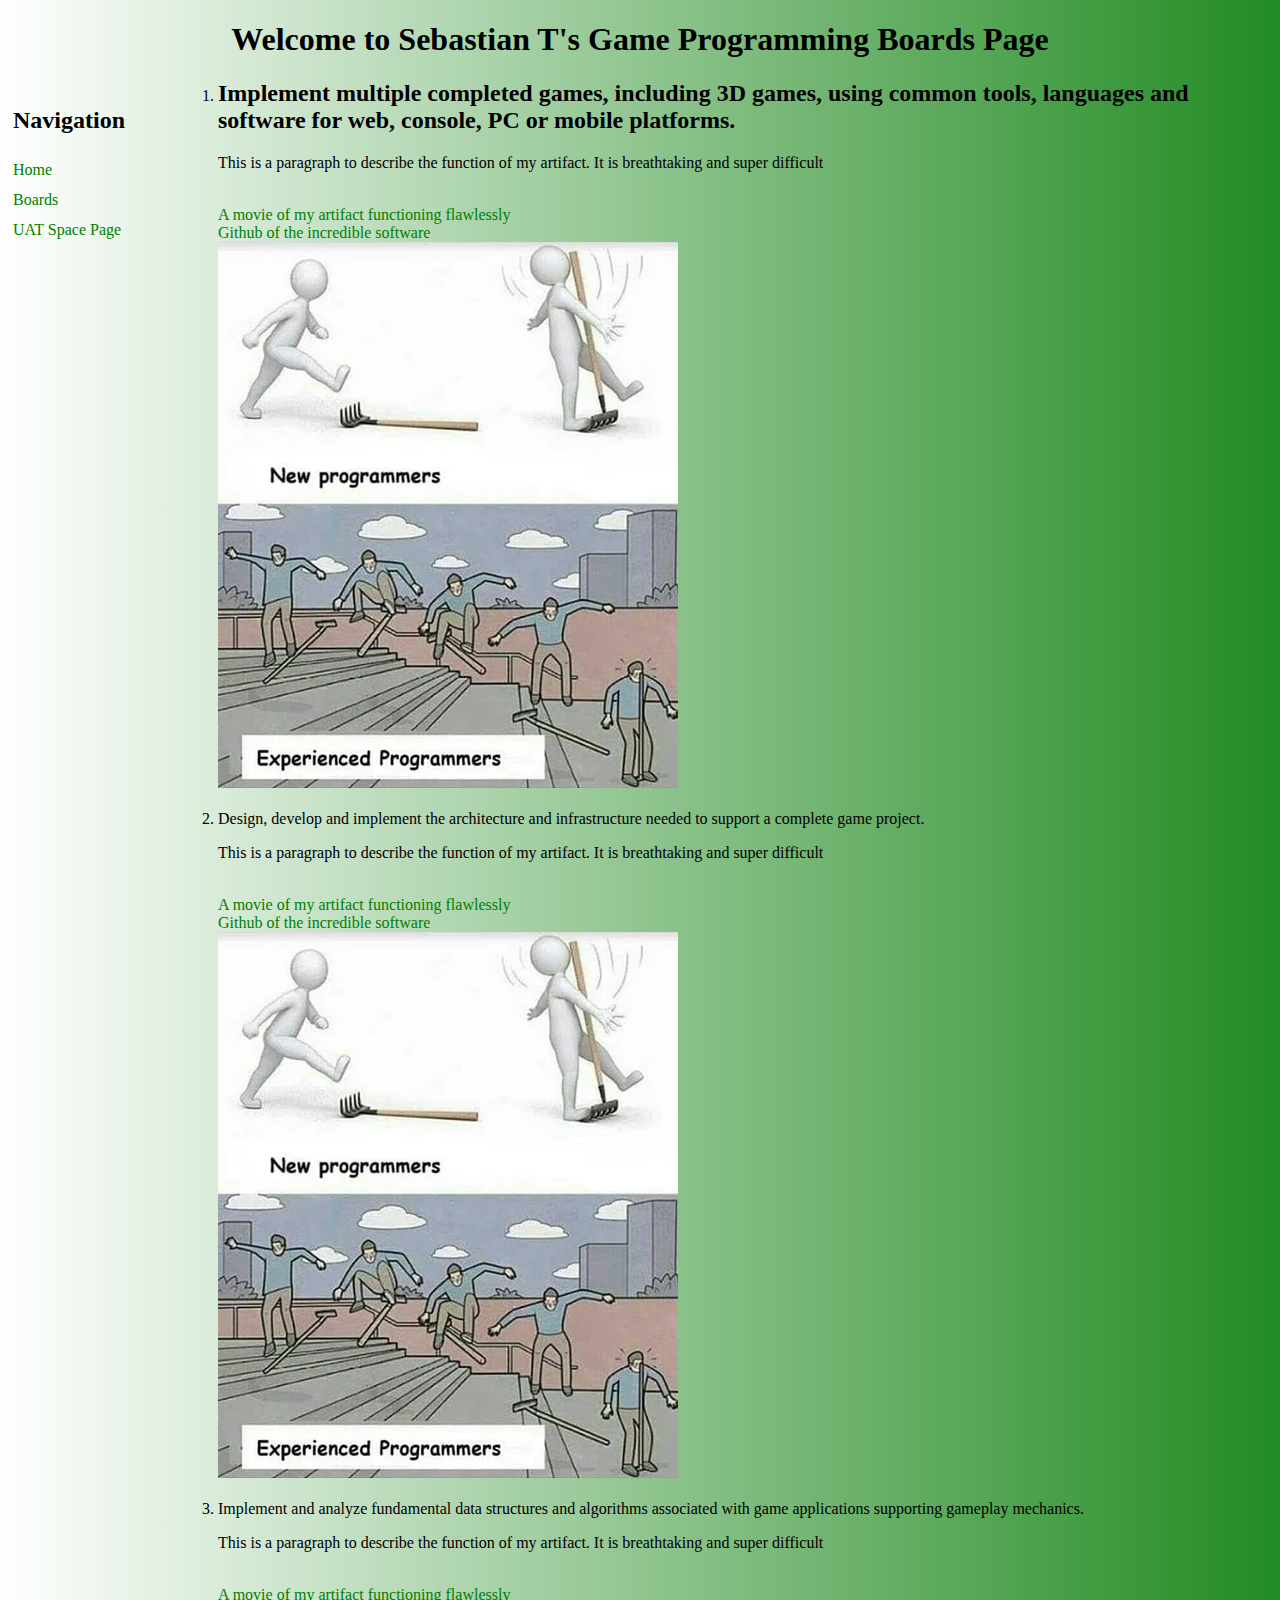
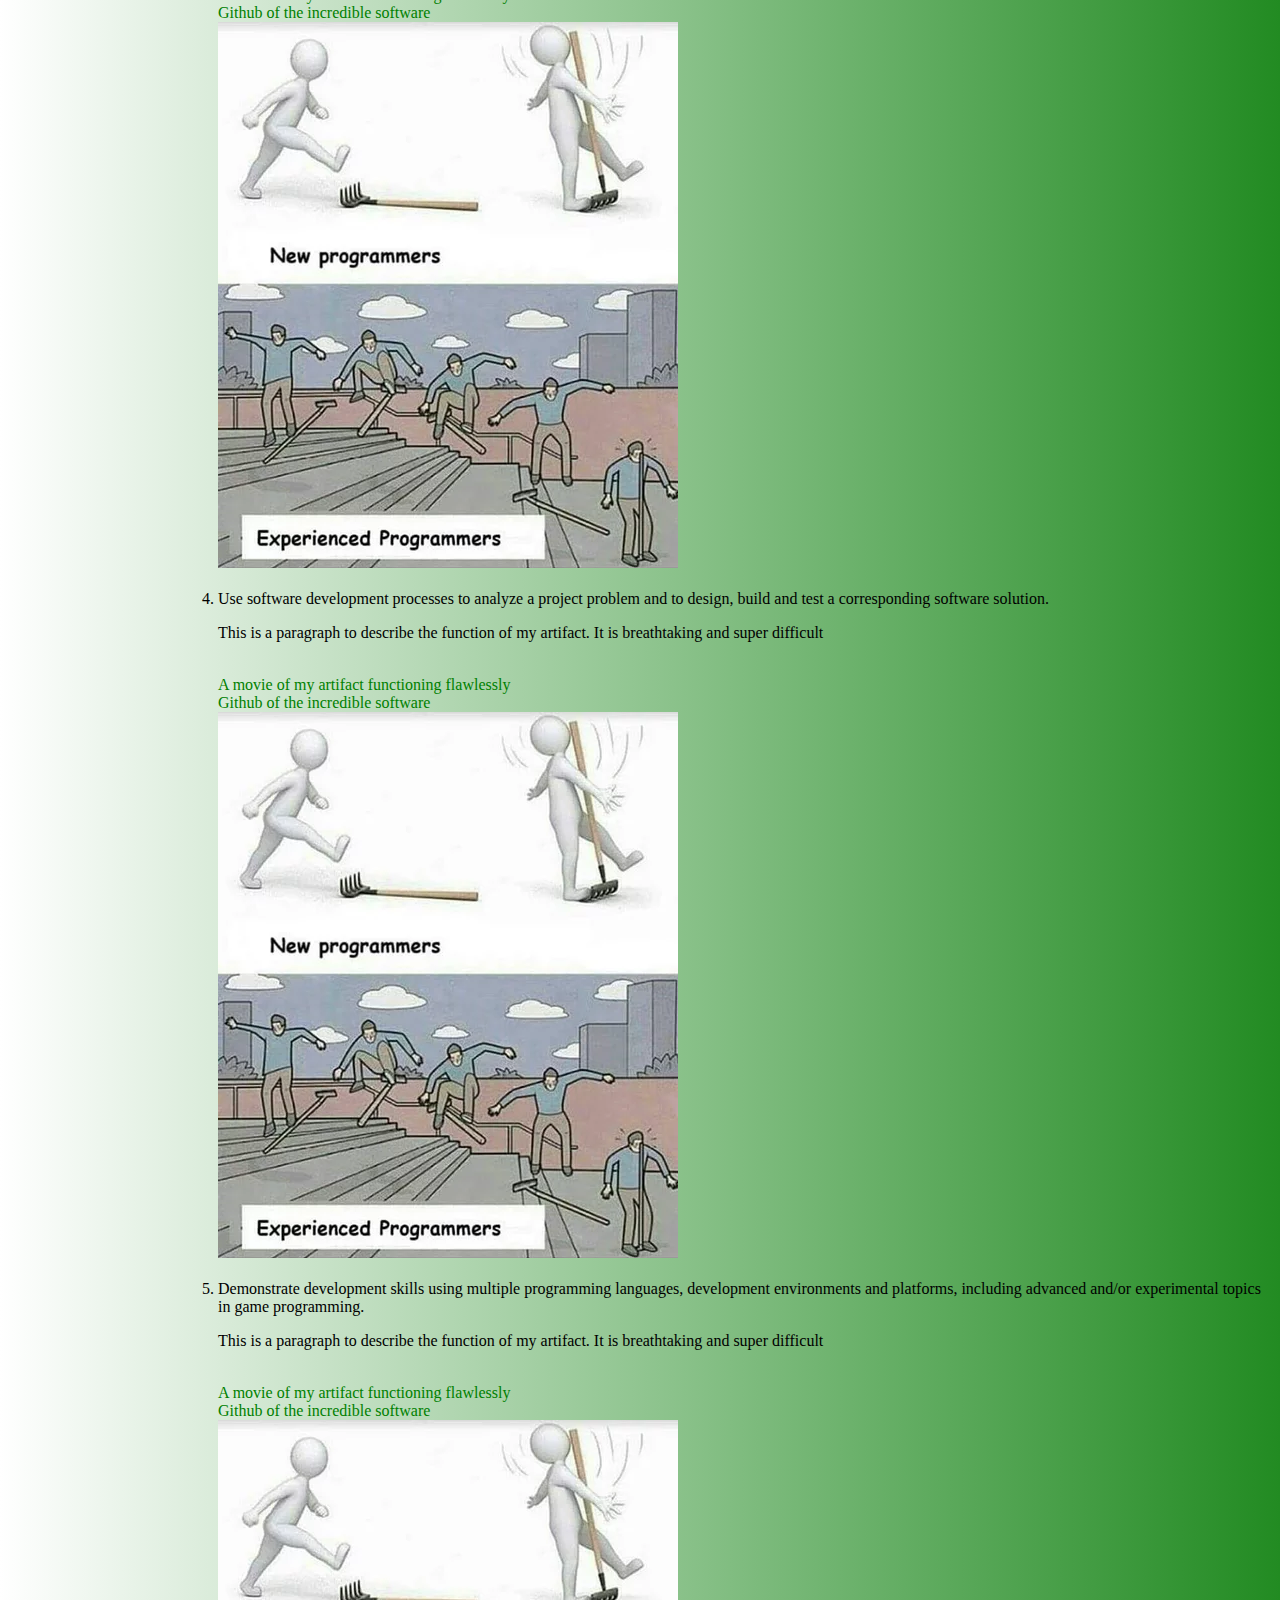
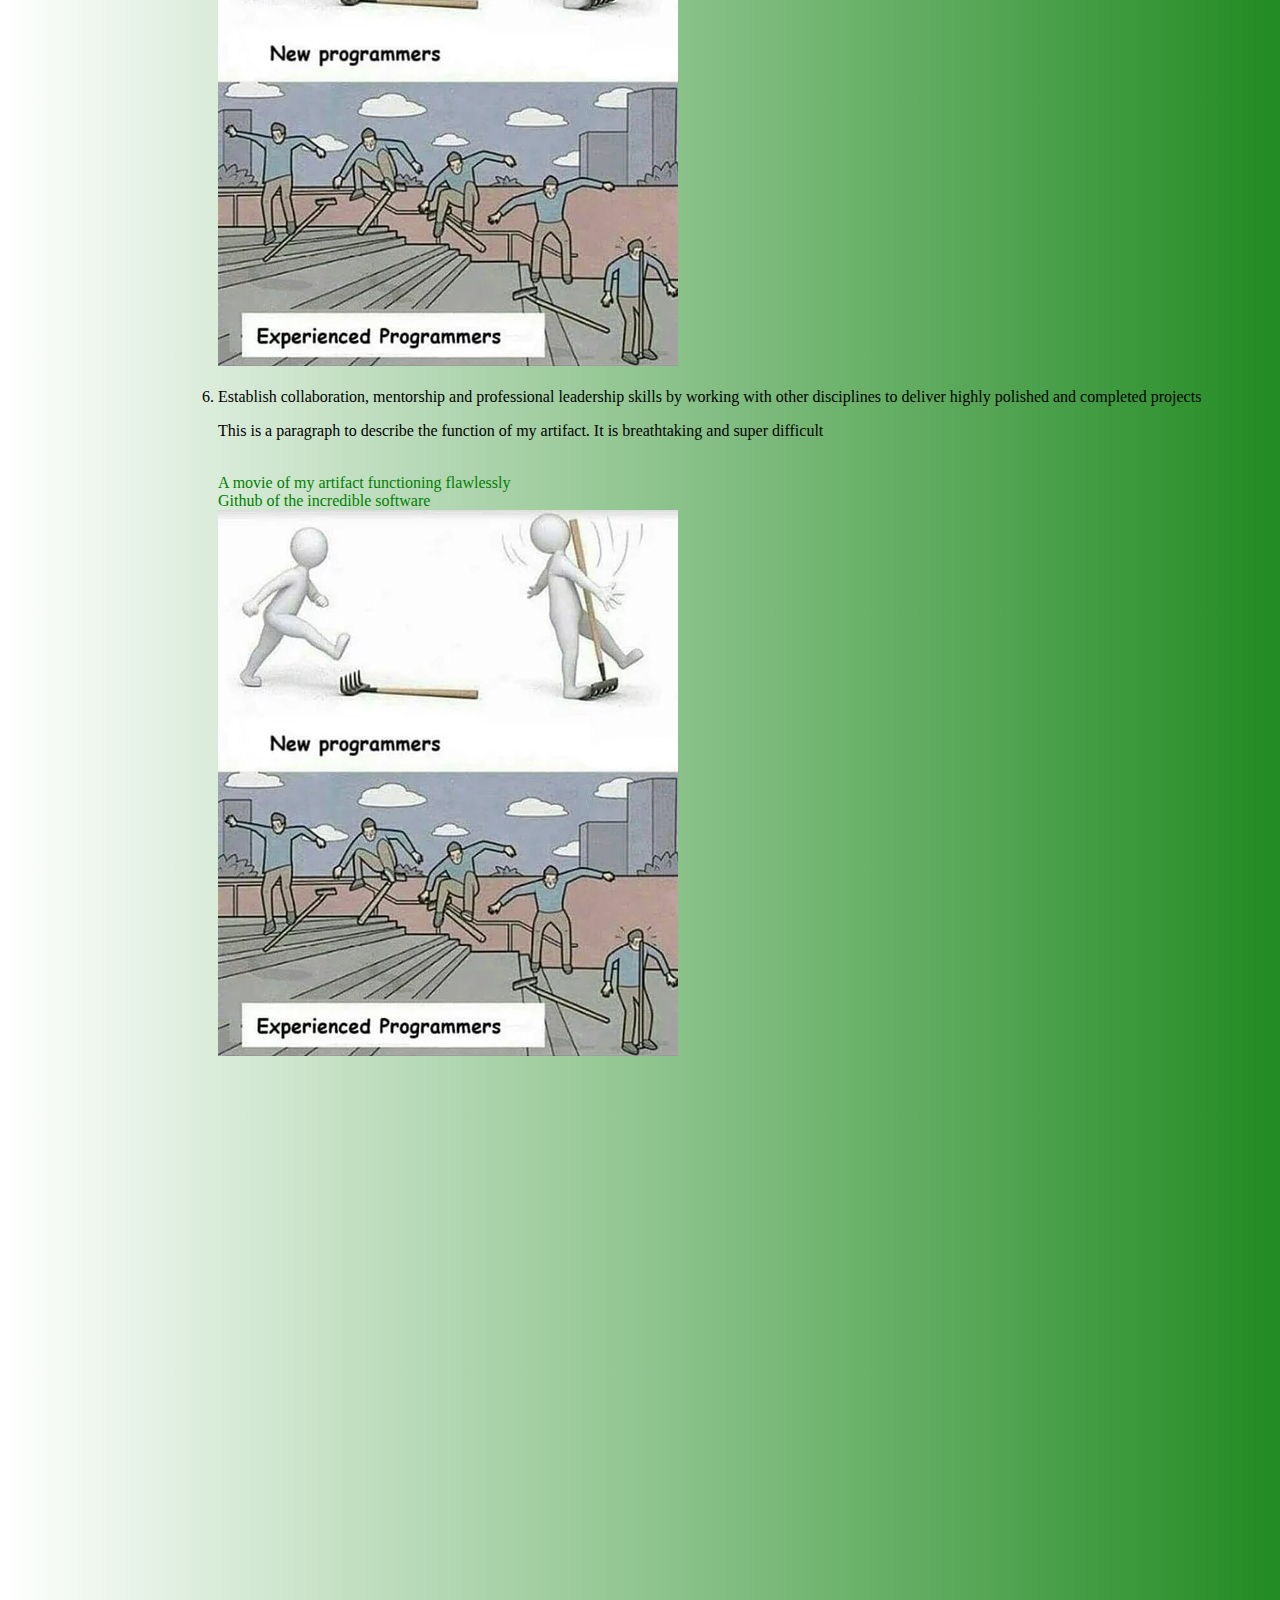
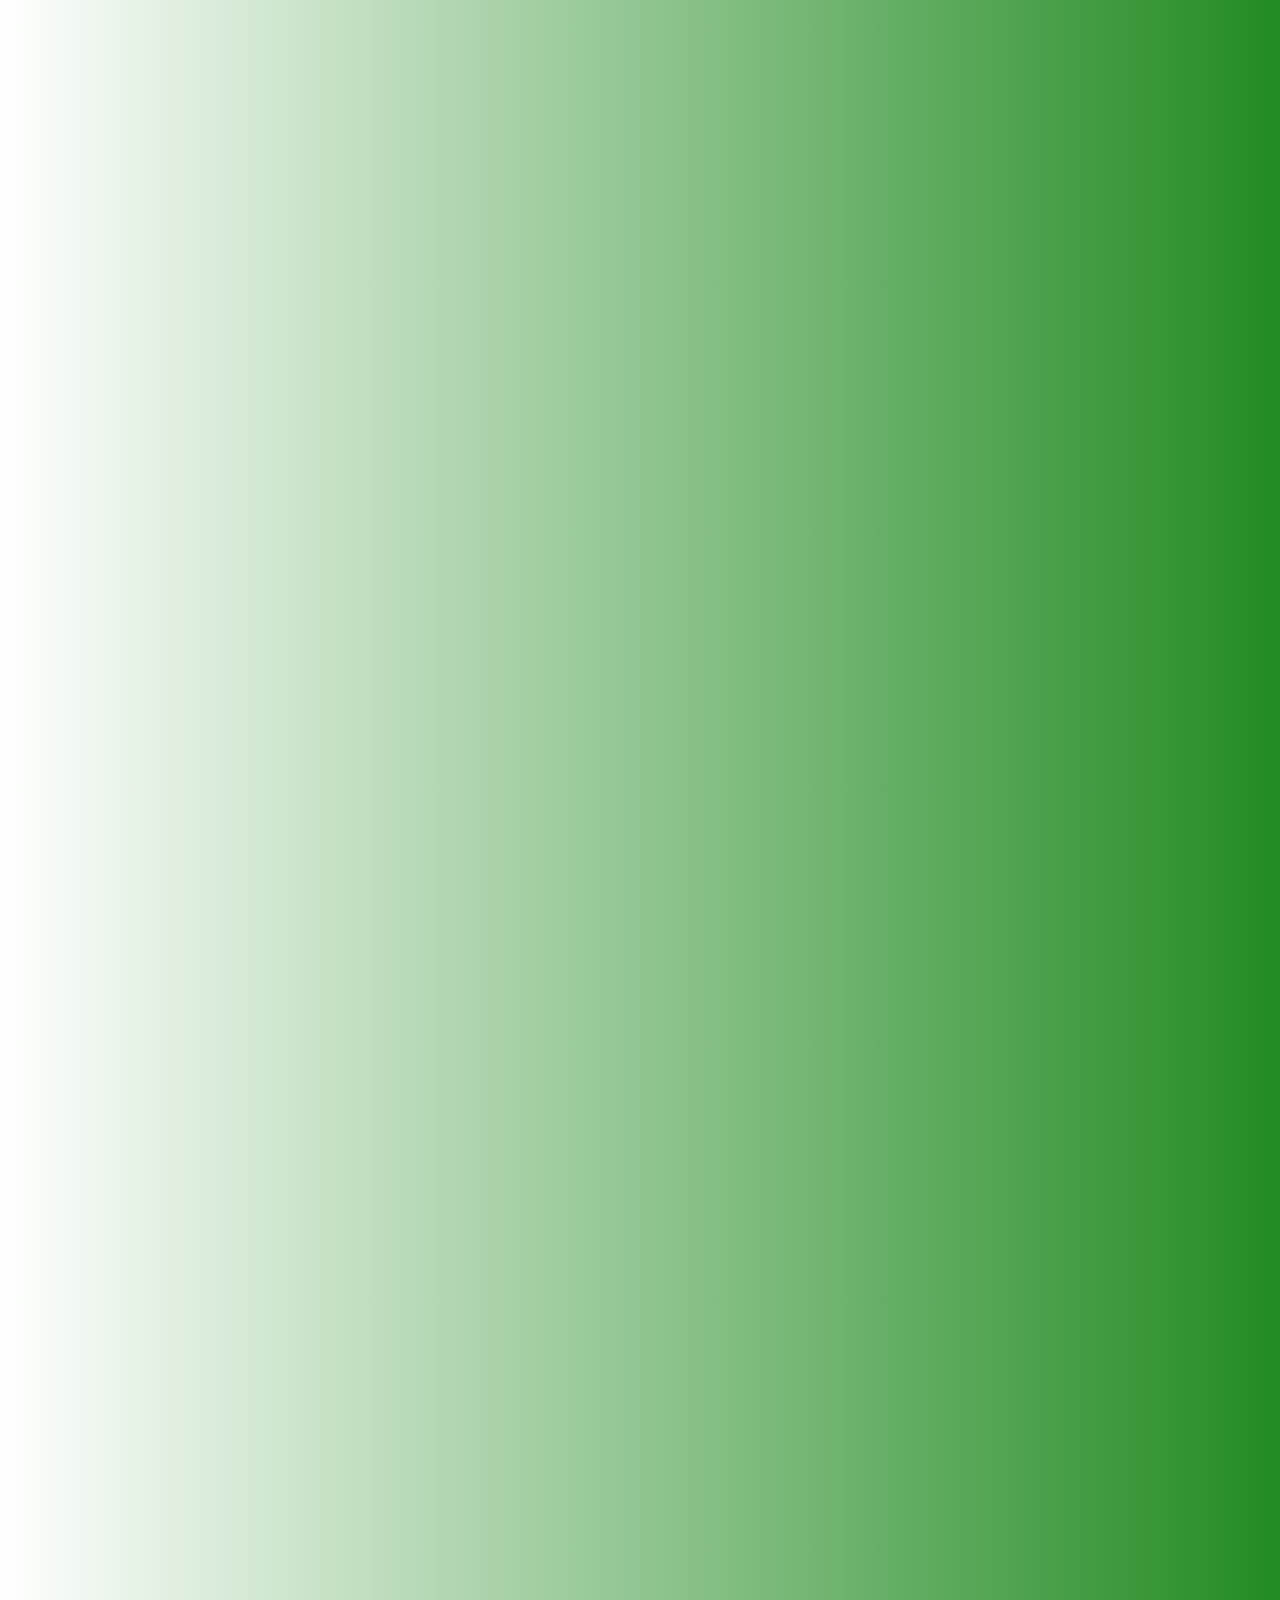
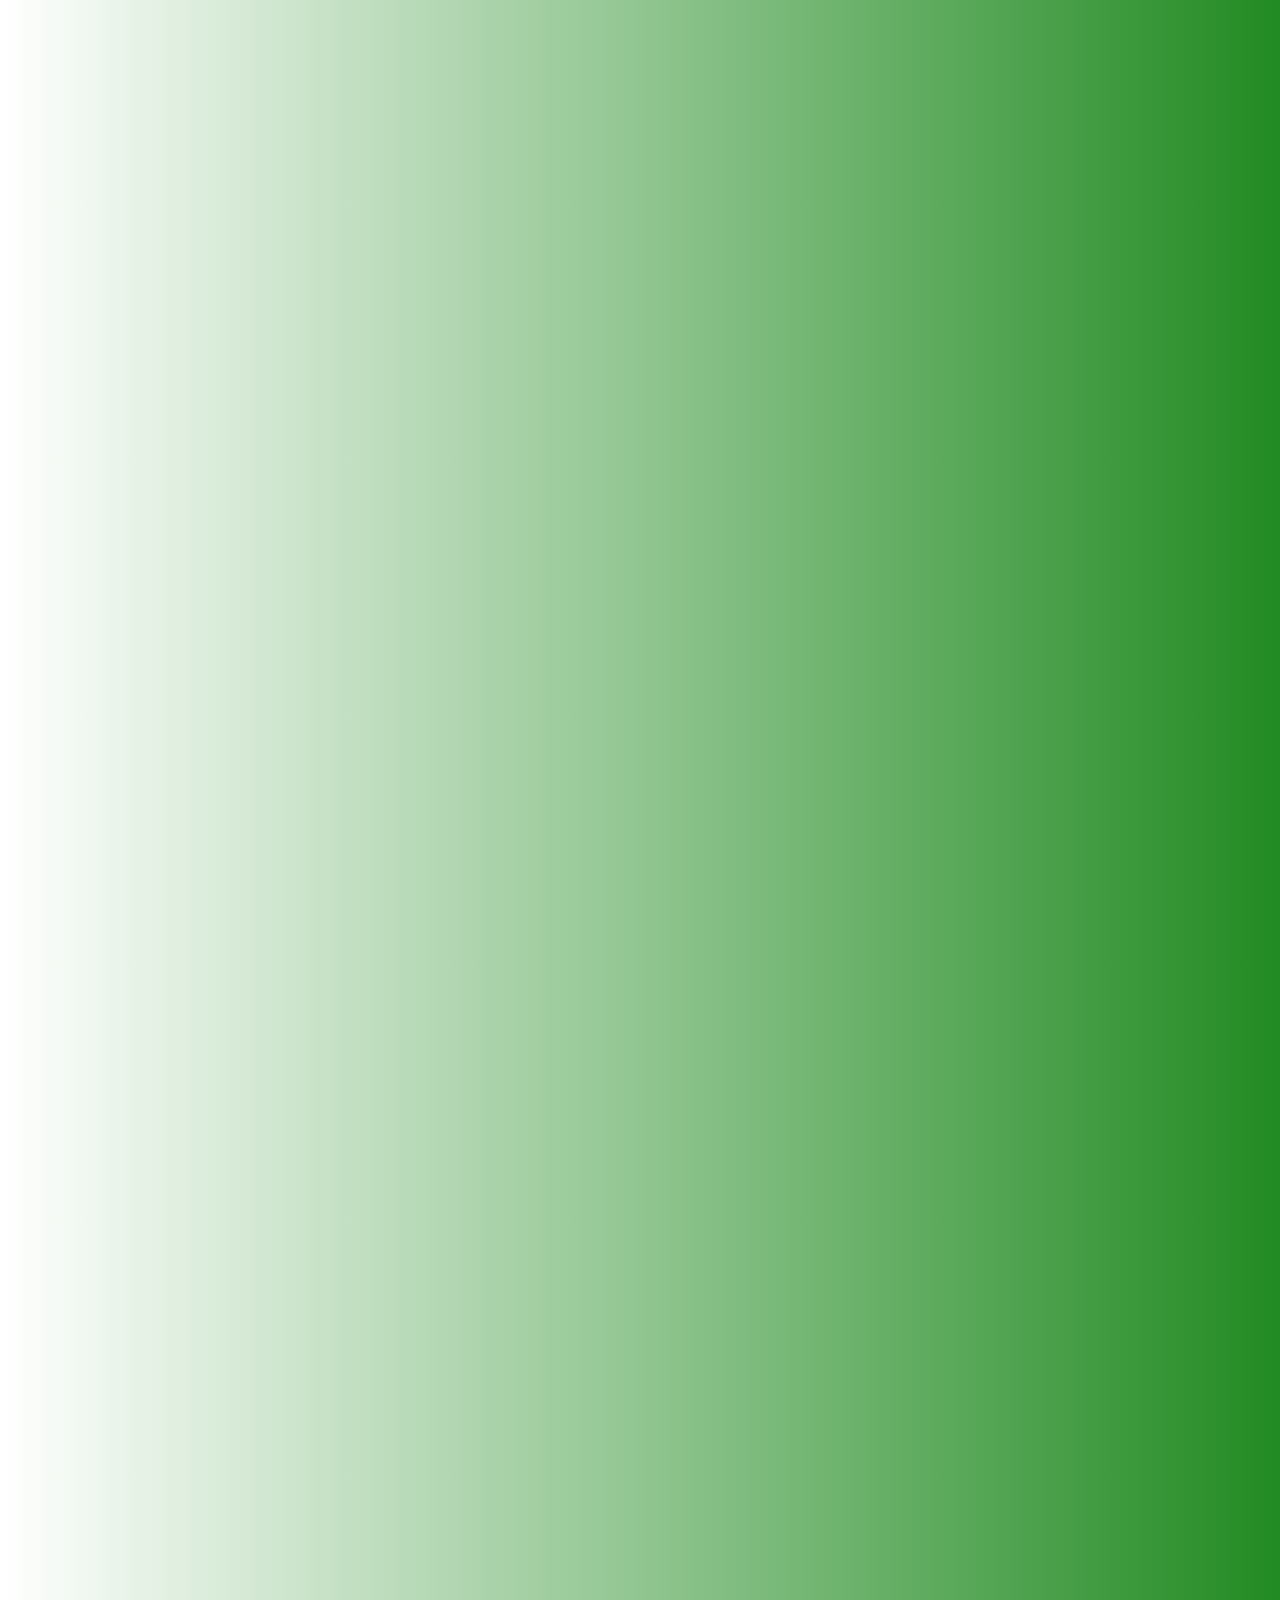
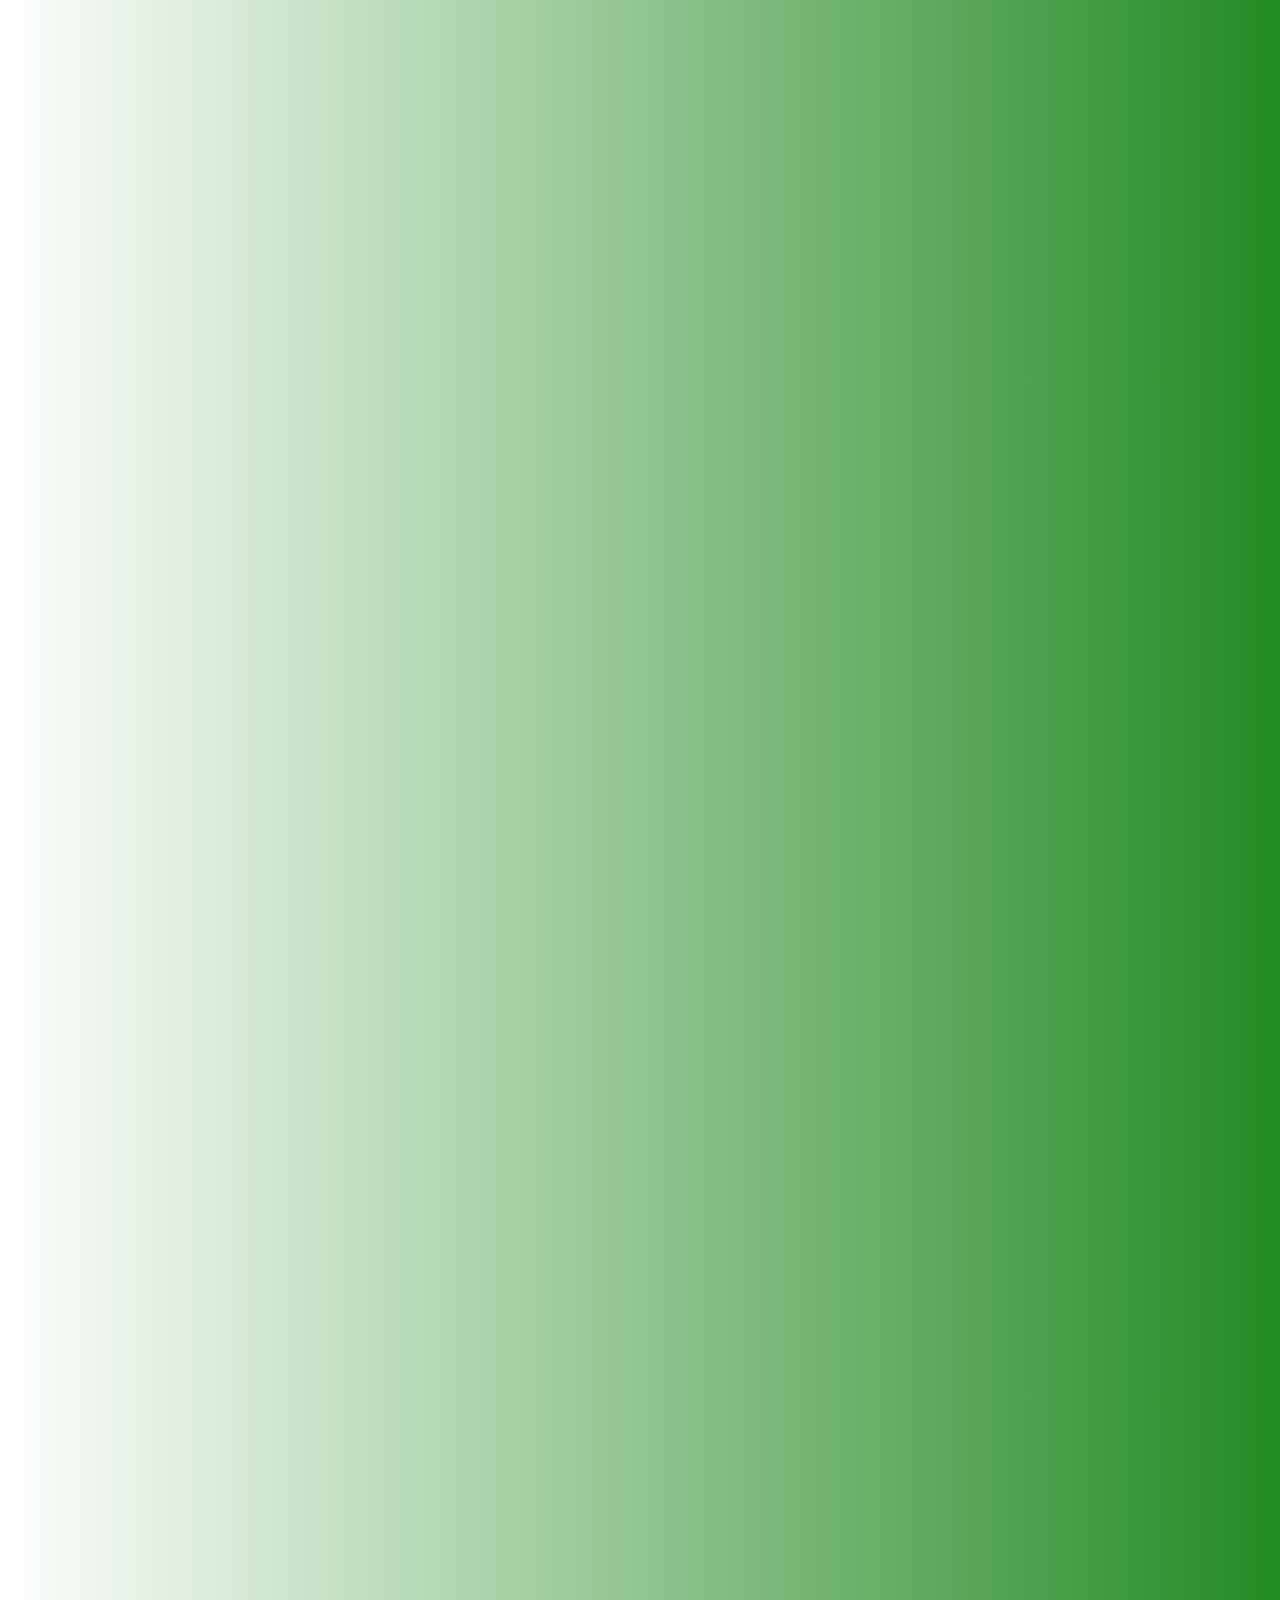
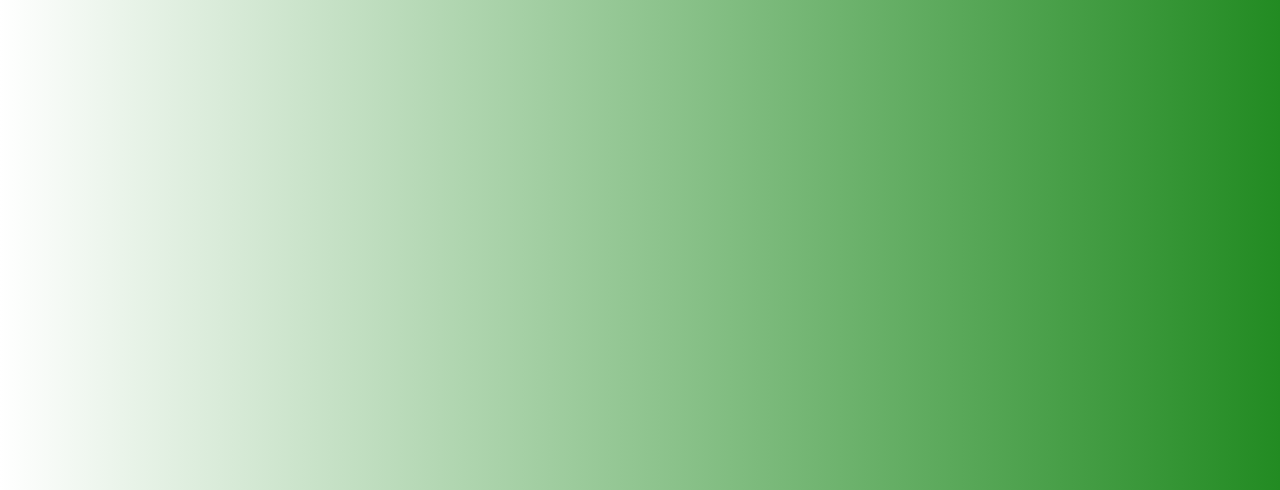
==== week 14-1/boardsGAM.html @ 705cfc77 "Add files via upload" ====
<!DOCTYPE html>
<html lang="en">

<head>
    <meta charset="UTF-8">
    <meta http-equiv="X-UA-Compatible" content="IE=edge">
    <meta name="viewport" content="width=device-width, initial-scale=1.0">
    <link rel="stylesheet" href="boardsStyle.css">
    <title>Sebastian T's Game Programming Boards Page</title>
</head>

<body>
    <header>
        <h1>Welcome to Sebastian T's Game Programming Boards Page</h1>
    </header>
    <nav>
        <h2>Navigation</h2>
        <a href="./index.html">Home</a> <br>
        <a href="./boardsGAM.html">Boards</a> <br>
        <a href="./login.html">UAT Space Page</a> <br>
    </nav>
    <ol>
        <li> <h2>Implement multiple completed games, including 3D games, using common tools, languages and software for web,
            console, PC or mobile platforms.</h2></li>
        <p>This is a paragraph to describe the function of my artifact. It is breathtaking and super difficult</p><br>
        <a href="https://www.youtube.com/watch?v=dQw4w9WgXcQ">A movie of my artifact functioning flawlessly</a><br>
        <a href="https://github.com/SebastianTerranova/Week-13-1">Github of the incredible software</a><br>
        <img src="ProgrammingMeme.jpg"><br><br>
        <li> Design, develop and implement the architecture and infrastructure needed to support a complete game
            project.</li>
        <p>This is a paragraph to describe the function of my artifact. It is breathtaking and super difficult</p><br>
        <a href="https://www.youtube.com/watch?v=dQw4w9WgXcQ">A movie of my artifact functioning flawlessly</a><br>
        <a href="https://github.com/SebastianTerranova/Week-13-1">Github of the incredible software</a><br>
        <img src="ProgrammingMeme.jpg"><br><br>
        <li> Implement and analyze fundamental data structures and algorithms associated with game applications
            supporting gameplay mechanics.</li>
        <p>This is a paragraph to describe the function of my artifact. It is breathtaking and super difficult</p><br>
        <a href="https://www.youtube.com/watch?v=dQw4w9WgXcQ">A movie of my artifact functioning flawlessly</a><br>
        <a href="https://github.com/SebastianTerranova/Week-13-1">Github of the incredible software</a><br>
        <img src="ProgrammingMeme.jpg"><br><br>
        <li> Use software development processes to analyze a project problem and to design, build and test a
            corresponding software solution.</li>
        <p>This is a paragraph to describe the function of my artifact. It is breathtaking and super difficult</p><br>
        <a href="https://www.youtube.com/watch?v=dQw4w9WgXcQ">A movie of my artifact functioning flawlessly</a><br>
        <a href="https://github.com/SebastianTerranova/Week-13-1">Github of the incredible software</a><br>
        <img src="ProgrammingMeme.jpg"><br><br>
        <li> Demonstrate development skills using multiple programming languages, development environments and
            platforms, including advanced and/or experimental topics in game programming.</li>
        <p>This is a paragraph to describe the function of my artifact. It is breathtaking and super difficult</p><br>
        <a href="https://www.youtube.com/watch?v=dQw4w9WgXcQ">A movie of my artifact functioning flawlessly</a><br>
        <a href="https://github.com/SebastianTerranova/Week-13-1">Github of the incredible software</a><br>
        <img src="ProgrammingMeme.jpg"><br><br>
        <li> Establish collaboration, mentorship and professional leadership skills by working with other disciplines to
            deliver highly polished and completed projects</li>
        <p>This is a paragraph to describe the function of my artifact. It is breathtaking and super difficult</p><br>
        <a href="https://www.youtube.com/watch?v=dQw4w9WgXcQ">A movie of my artifact functioning flawlessly</a><br>
        <a href="https://github.com/SebastianTerranova/Week-13-1">Github of the incredible software</a><br>
        <img src="ProgrammingMeme.jpg"><br><br>
    </ol>
</body>

</html>
---- week 14-1/boardsStyle.css ----
body {
    background-image: linear-gradient(to right, white, forestgreen);
}

header{
    text-align: center;
}

nav{
    height: 10000px;
    width: 200px;
    float: left;
    padding: 5px;
    line-height: 30px;

}

footer{
    text-align: center;
}

a:link {
    color: green;
    background-color: transparent;
    text-decoration: none;
  }
  
  a:visited {
    color: #AA336A;
    background-color: transparent;
    text-decoration: none;
  }
  
  a:hover {
    color: red;
    background-color: transparent;
    text-decoration: underline;
  }
  
  a:active {
    color: yellow;
    background-color: transparent;
    text-decoration: underline;
  }
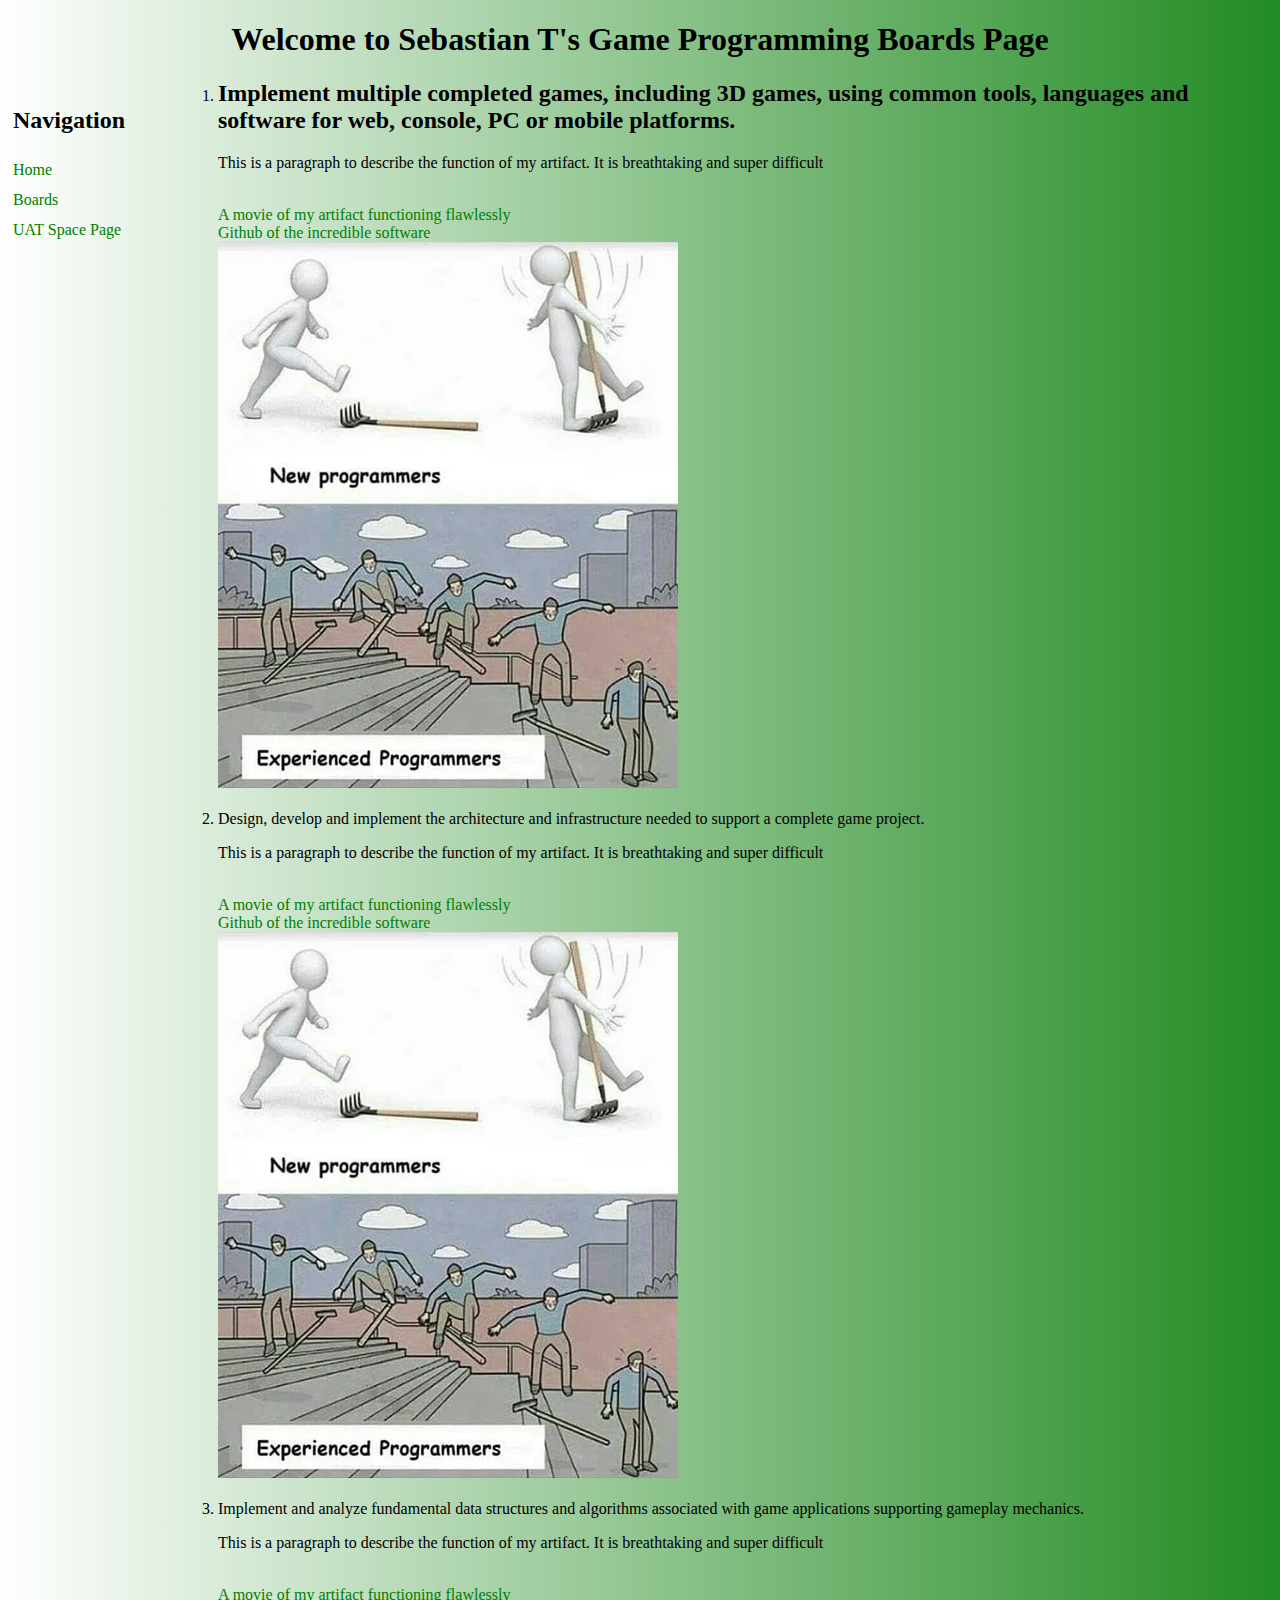
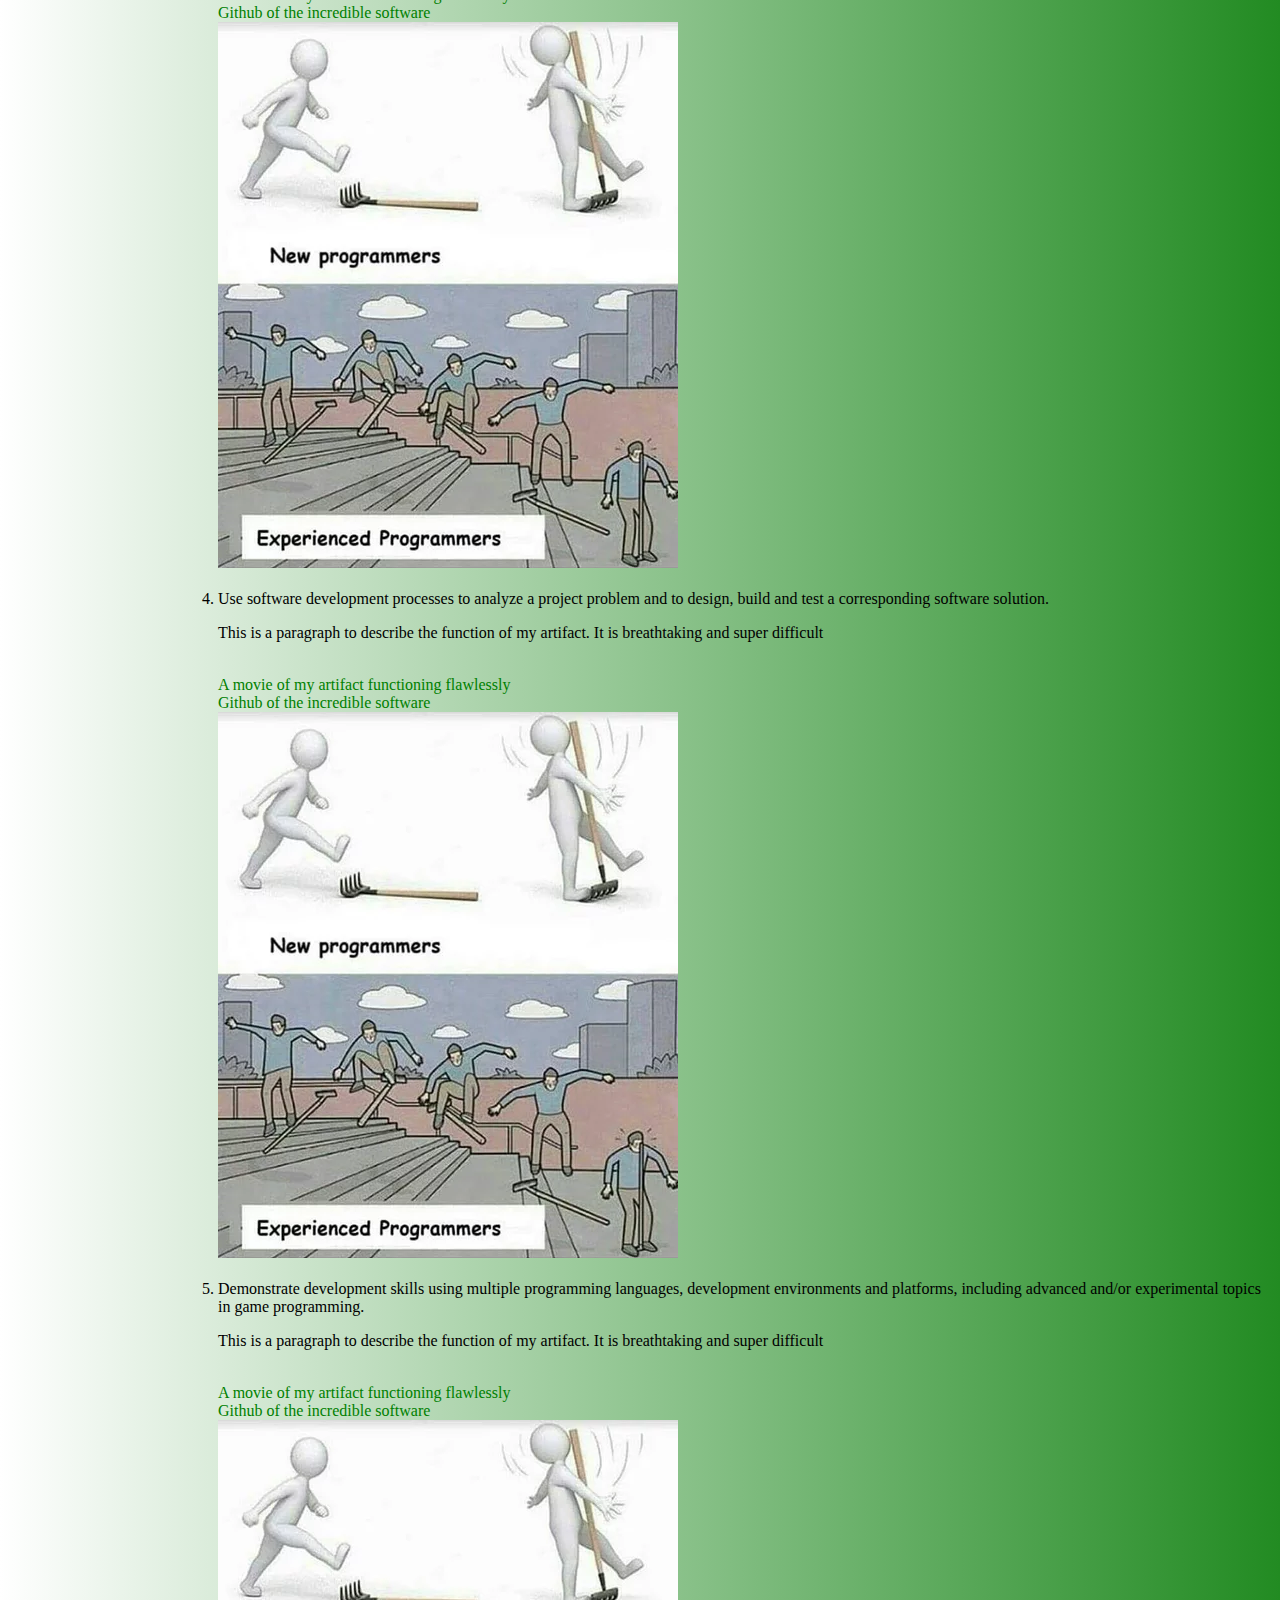
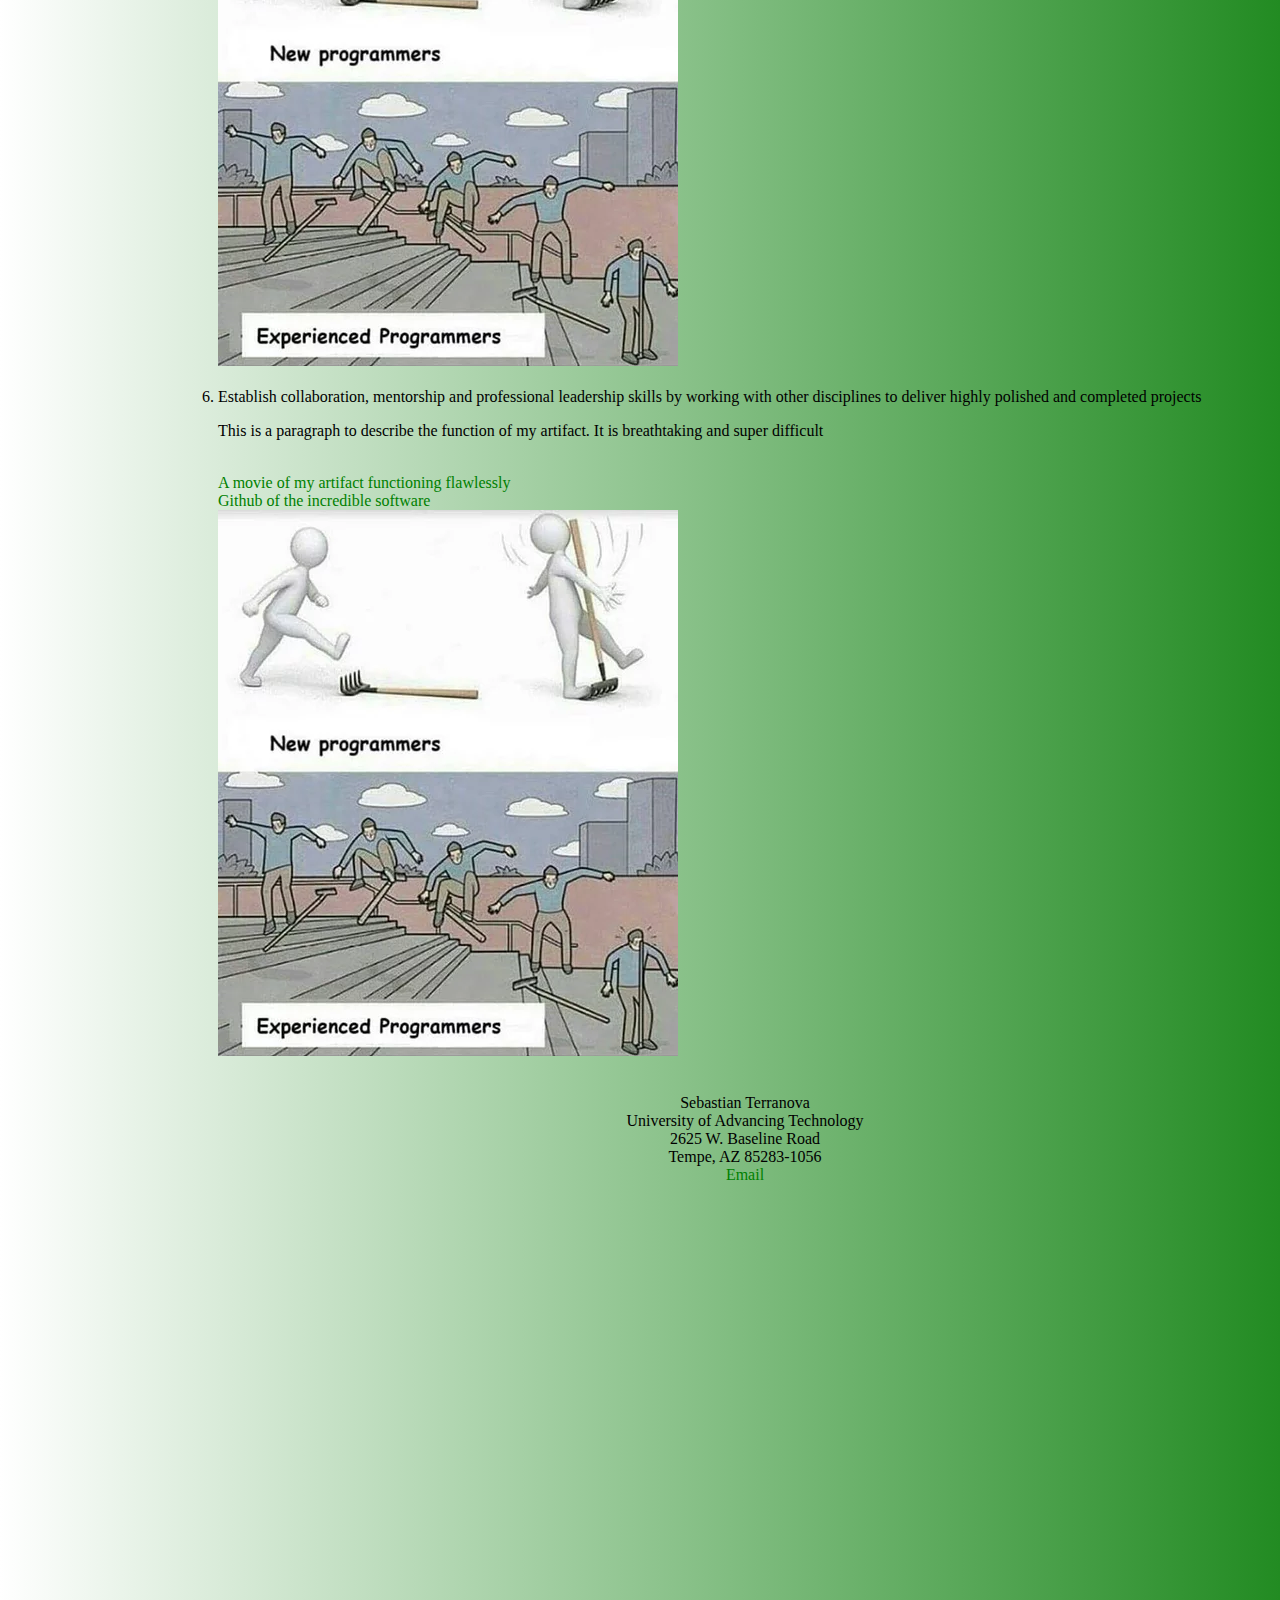
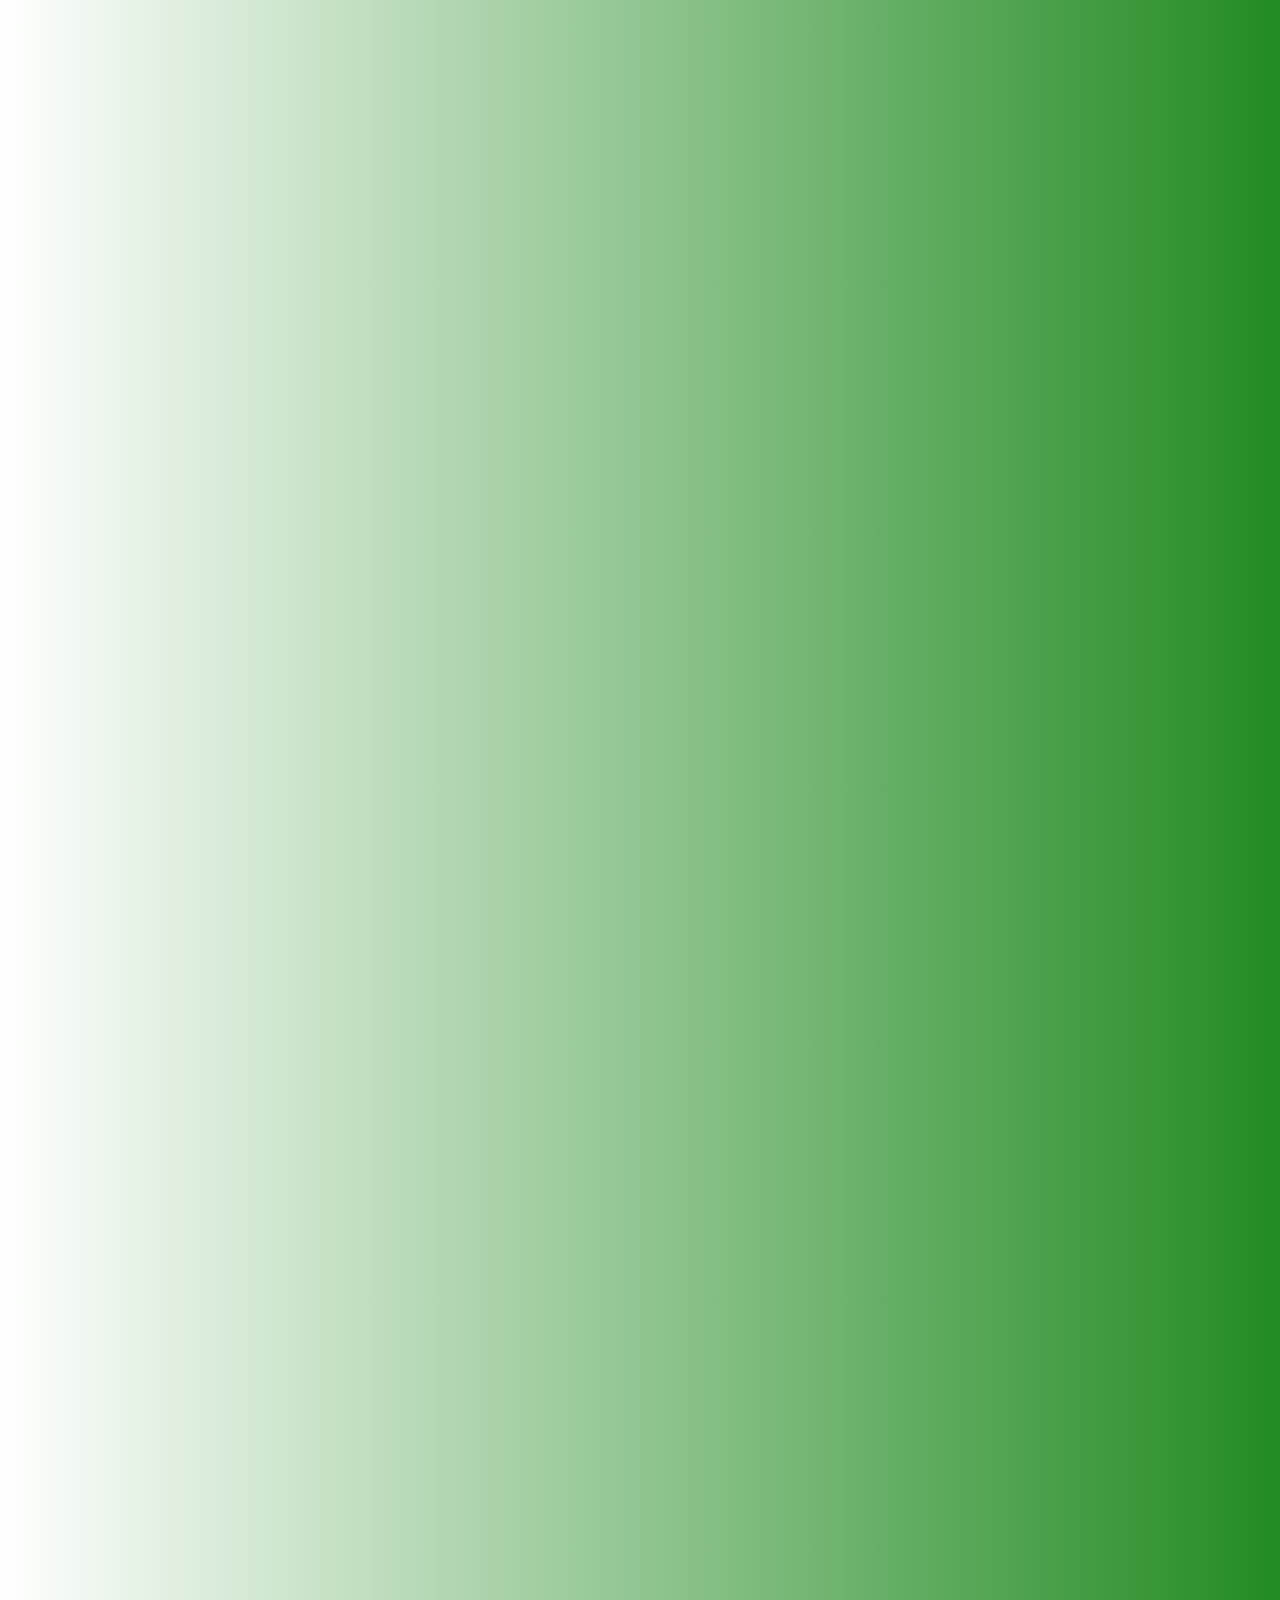
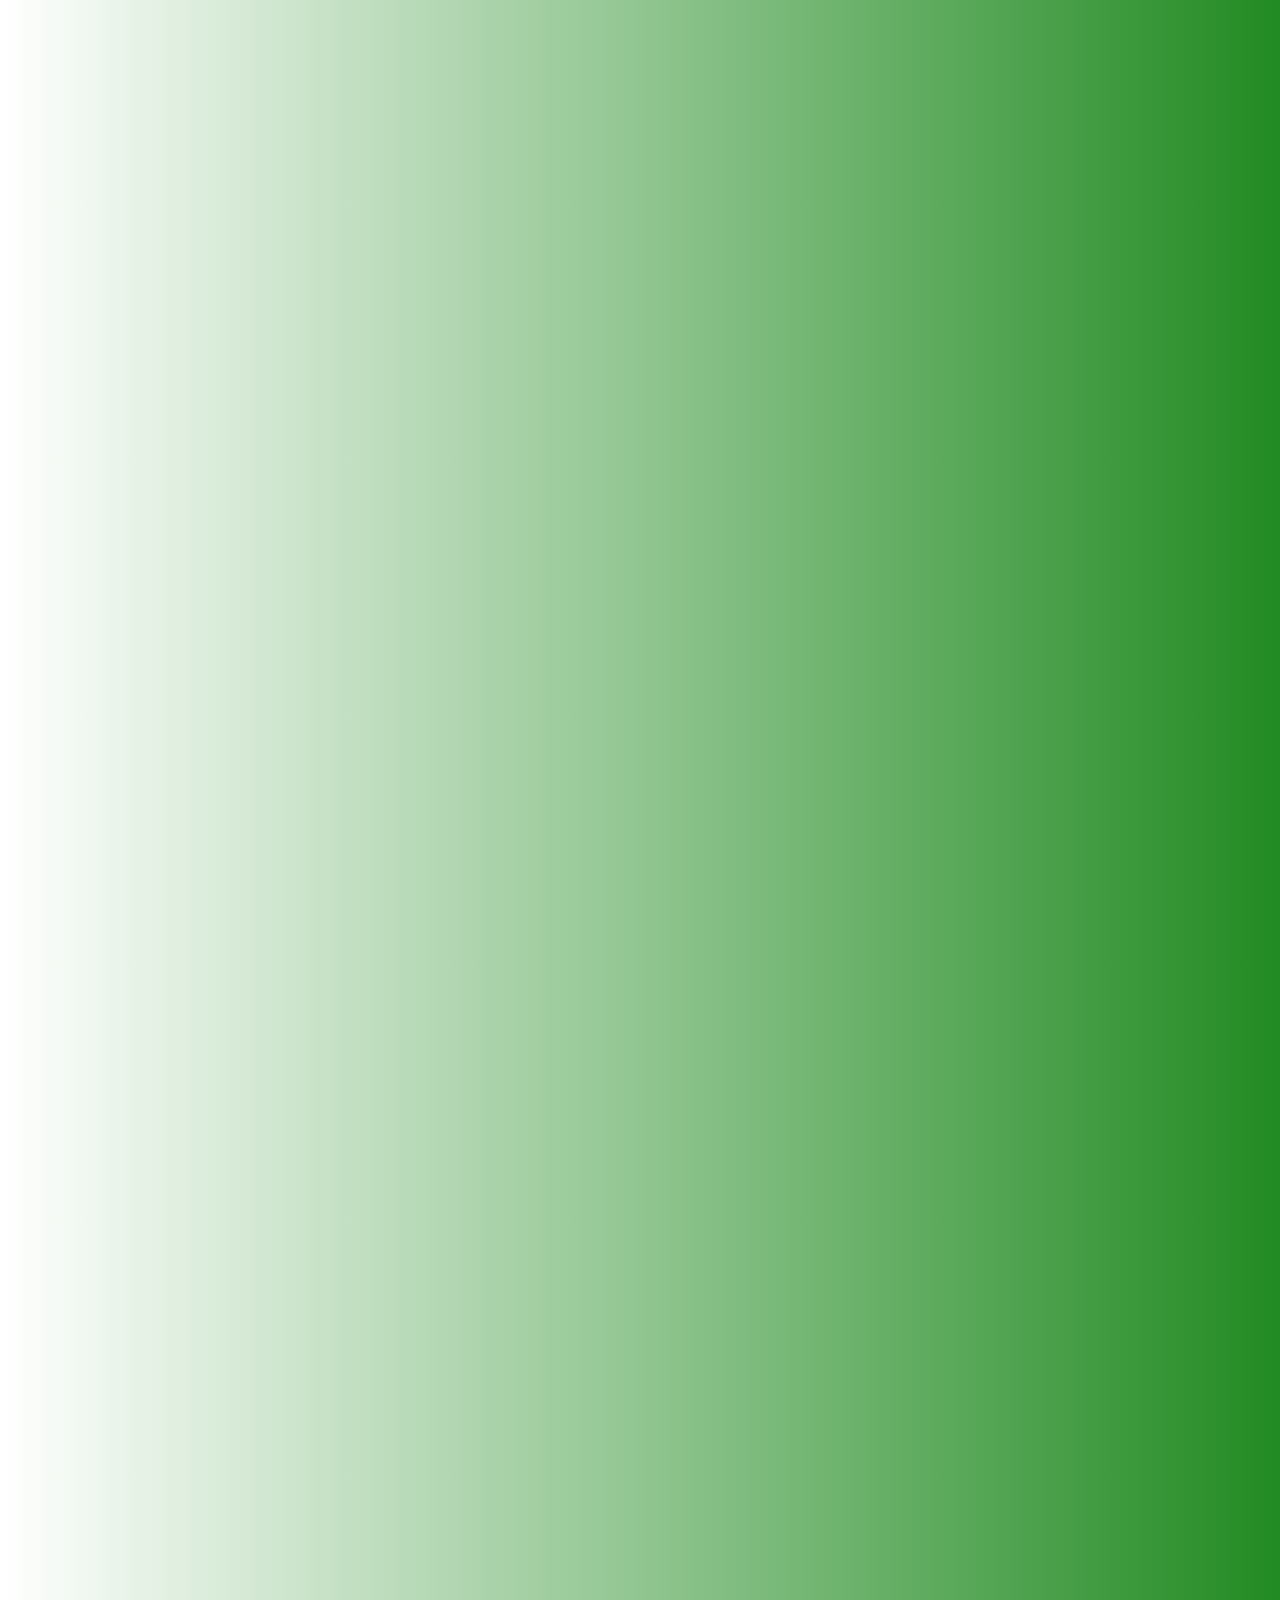
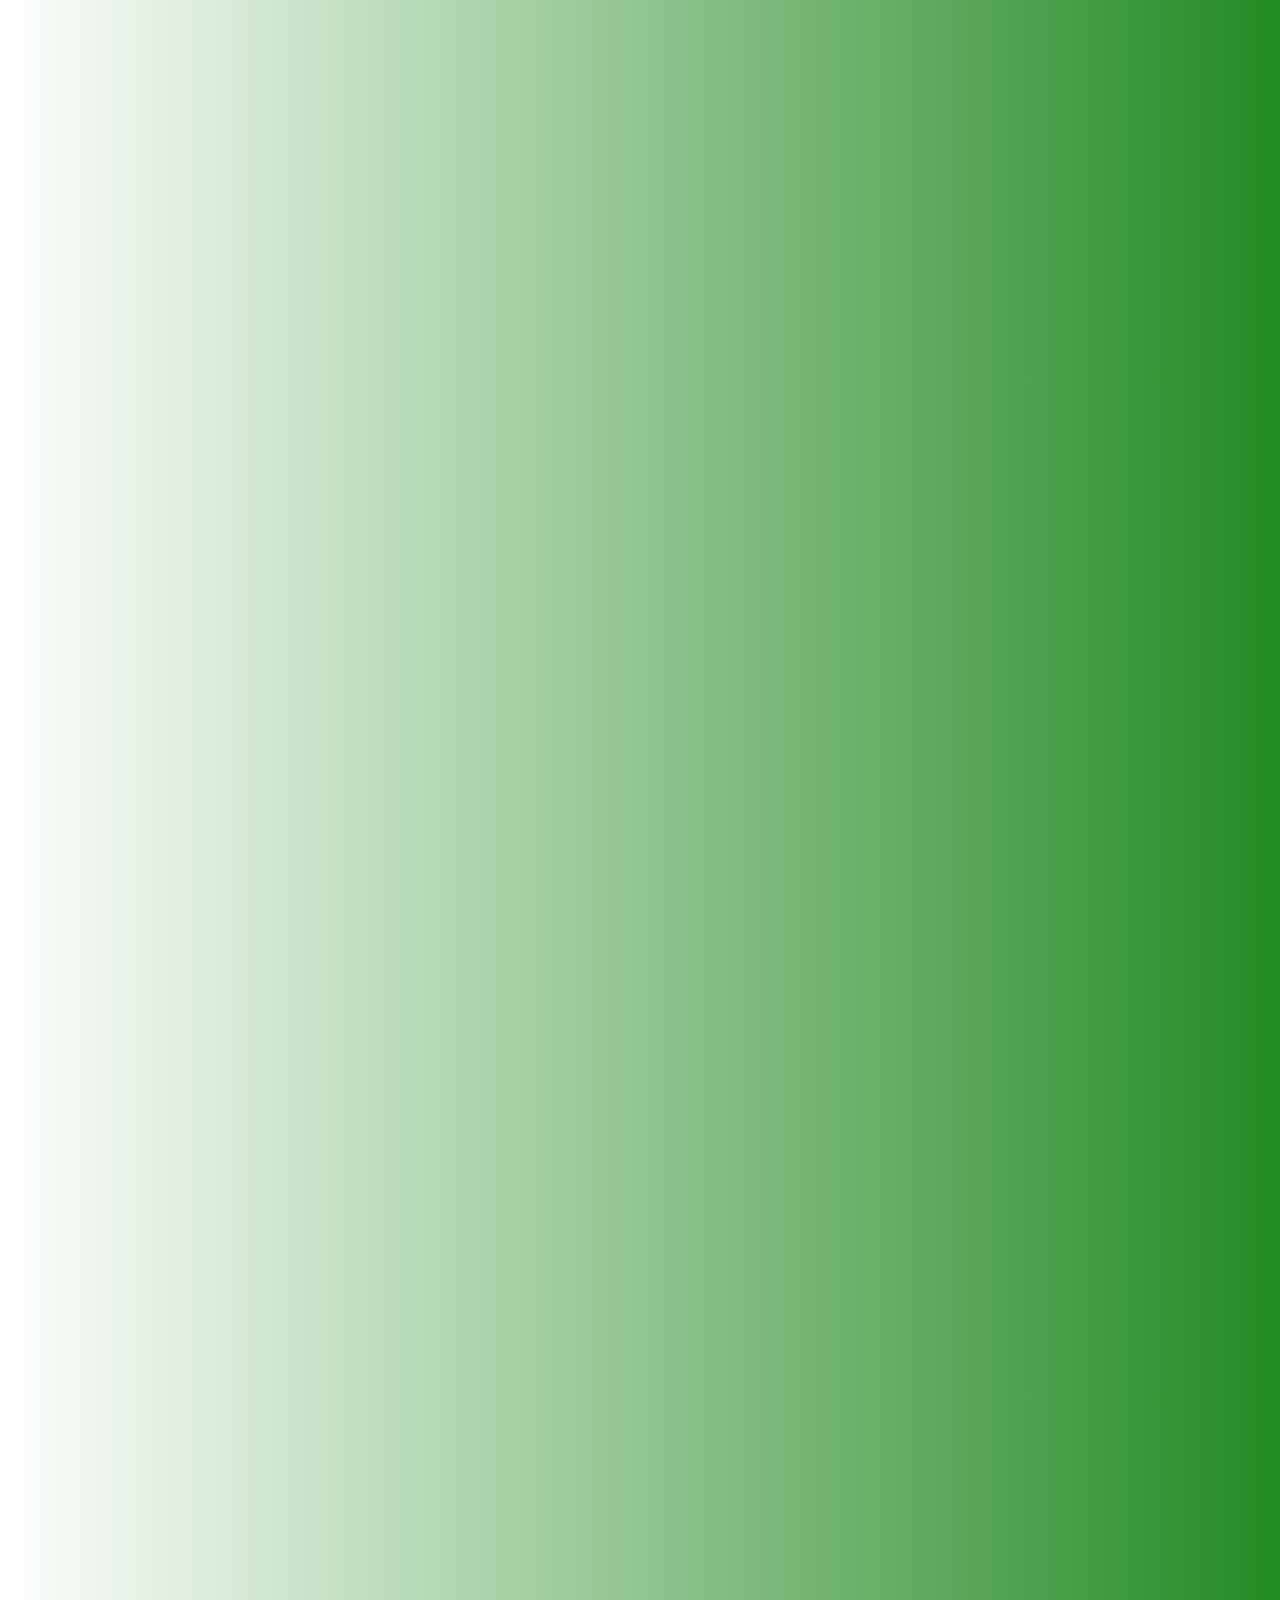
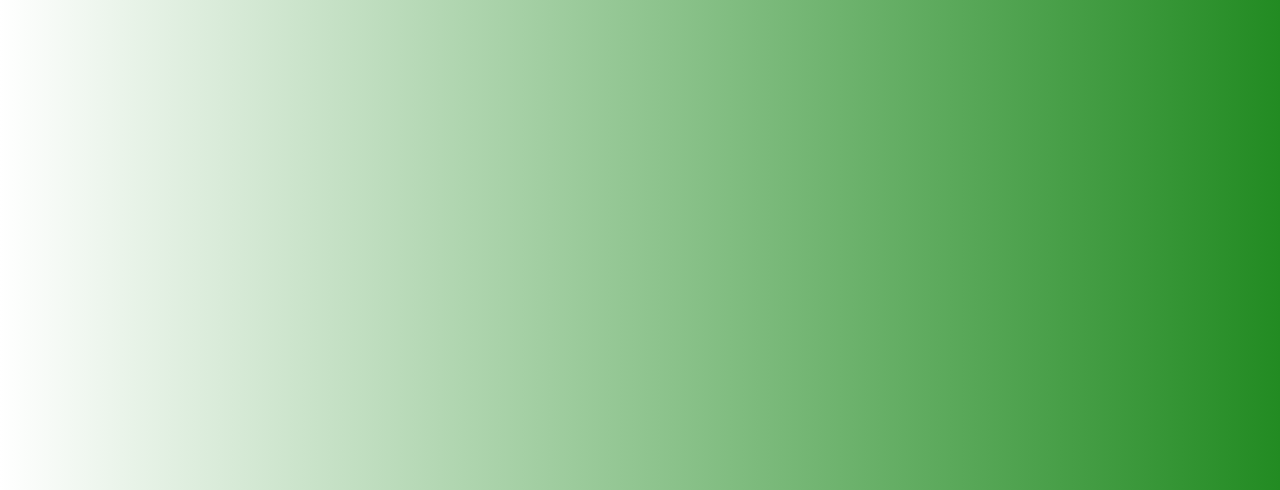
==== commit a43bfa11: "Add files via upload" ====
--- a/week 14-1/boardsGAM.html
+++ b/week 14-1/boardsGAM.html
@@ -57,6 +57,13 @@
         <a href="https://github.com/SebastianTerranova/Week-13-1">Github of the incredible software</a><br>
         <img src="ProgrammingMeme.jpg"><br><br>
     </ol>
+    <footer>
+        Sebastian Terranova<br>
+        University of Advancing Technology<br>
+        2625 W. Baseline Road<br>
+        Tempe, AZ 85283-1056<br>
+        <a href="mailto:sebterra@uat.edu">Email</a>
+    </footer>
 </body>
 
 </html>